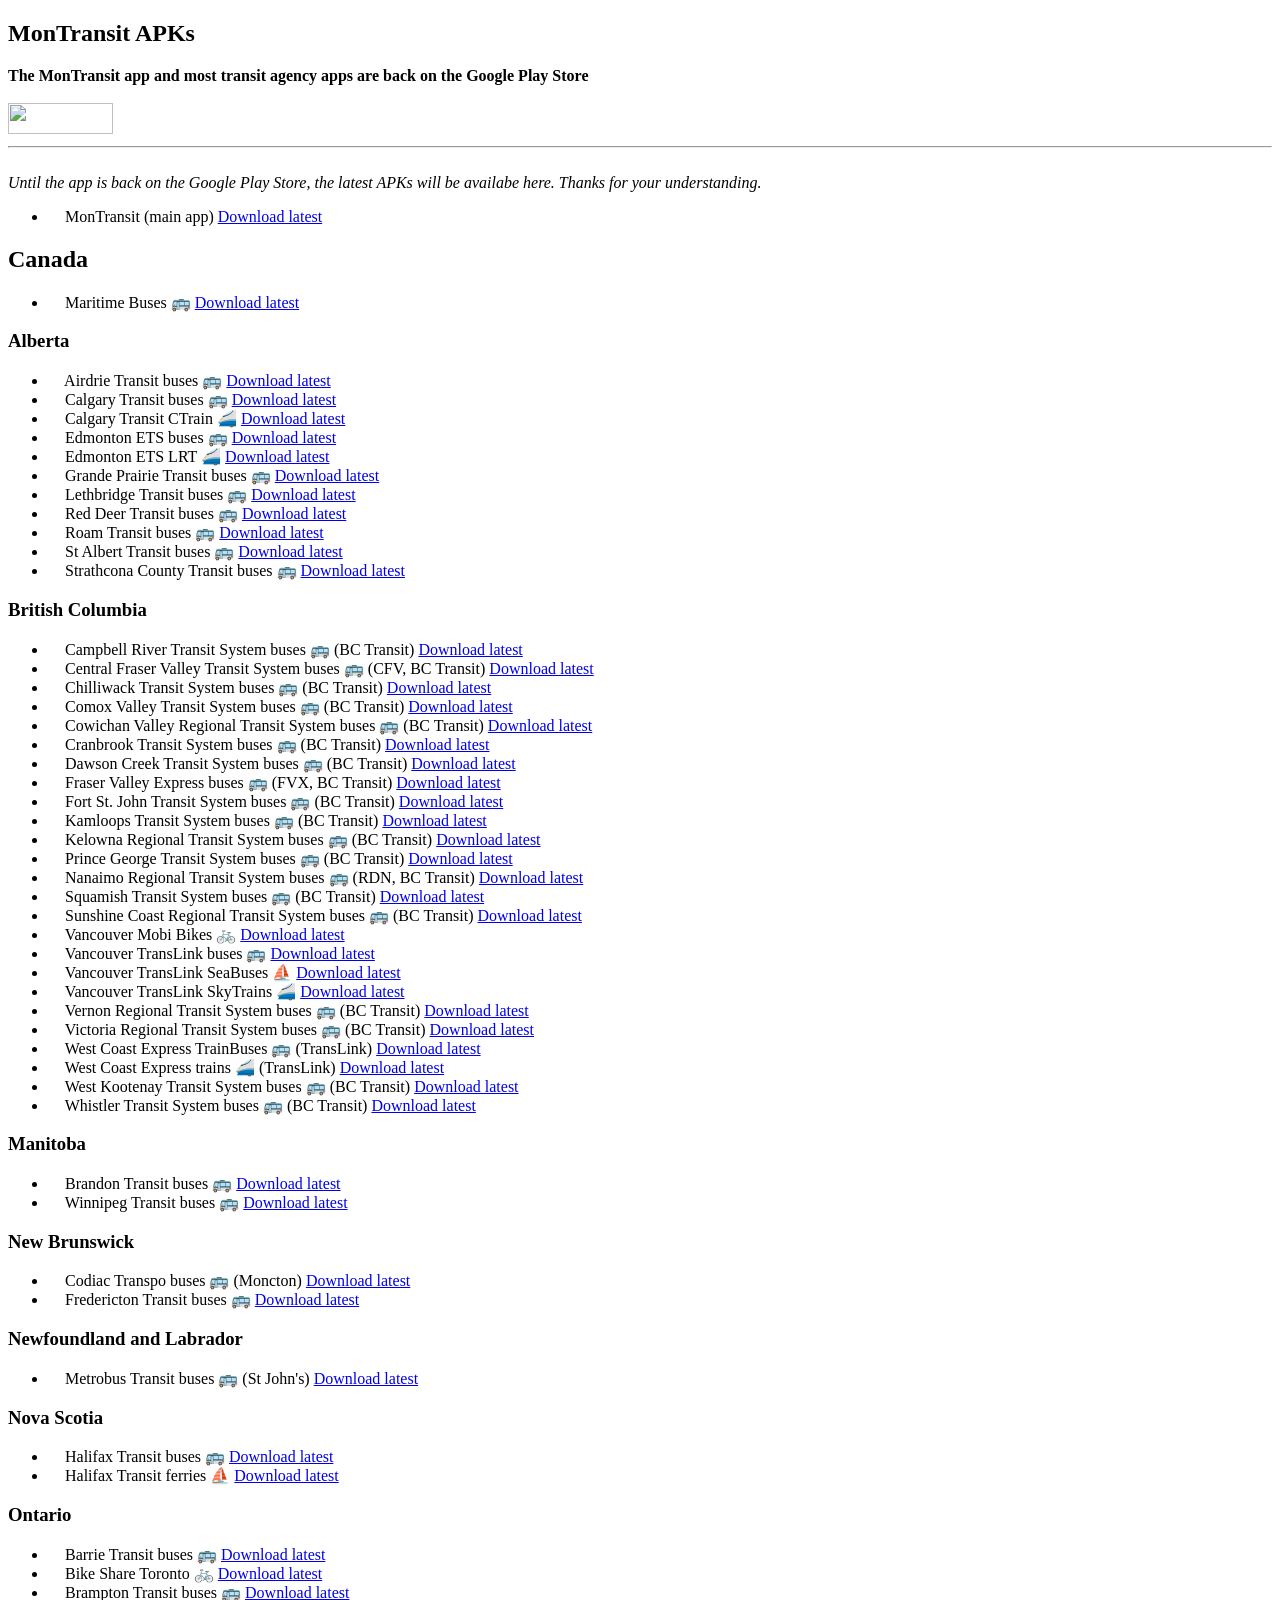
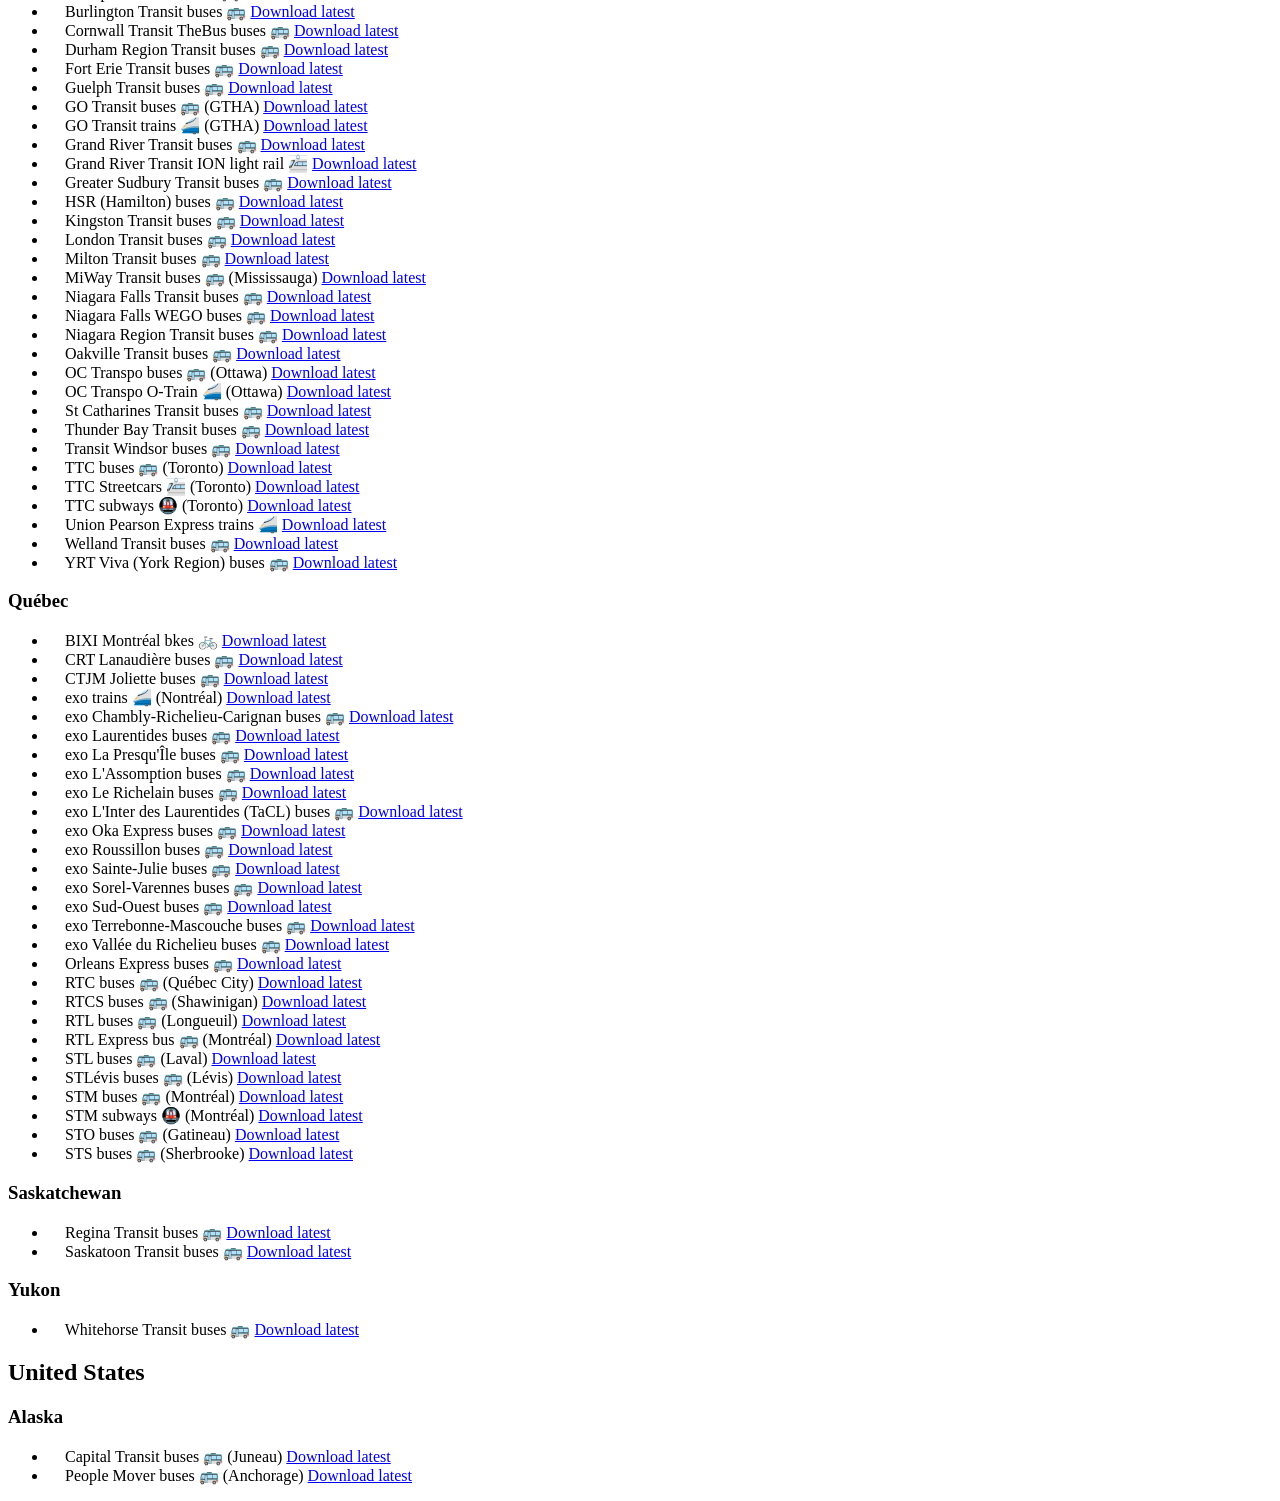
==== apk/index.html @ f3fe71b2 "exo HSL merged into exo SO & WSF removed Beta" ====
<!DOCTYPE html>
<html>
	<head>
		<title>MonTransit APKs</title>
		<style type="text/css">
			.icon {
				height: 13px;
				width: 13px;
			}
		</style>
	</head>
	<body>
		<h2>MonTransit APKs</h2>
		<b>
			The MonTransit app and most transit agency apps are back on the Google Play Store
		</b>
		<br/>
		<br/>
		<a href="https://play.google.com/store/apps/dev?id=4695172782869639778">
			<img
				width="105px"
				height="31px"
				src="https://play.google.com/intl/en_us/badges/images/apps/en-play-badge.png"/>
		</a>
		<br/>
		<hr/>
		<br/>
		<i>
			Until the app is back on the Google Play Store, the latest APKs will be availabe here. Thanks for your understanding.
		</i>
		<ul>
			<li>
				<img class="icon" src="https://raw.githubusercontent.com/mtransitapps/mtransit-for-android/master/pub/hi-res-app-icon.png">
				 MonTransit (main app)
				<a href="https://github.com/mtransitapps/mtransit-for-android/releases" rel="nofollow">Download latest</a>
			</li>
		</ul>
		<h2>Canada</h2>
		<ul>
			<li>
				<img class="icon" src="https://raw.githubusercontent.com/mtransitapps/ca-maritime-bus-android/master/pub/hi-res-app-icon.png">
				 Maritime Buses &#128652;
				<a href="https://github.com/mtransitapps/ca-maritime-bus-android/releases" rel="nofollow">Download latest</a>
			</li>
		</ul>
		<h3>Alberta</h3>
		<ul>
			<li>
				<img class="icon" src="https://raw.githubusercontent.com/mtransitapps/ca-airdrie-transit-bus-android/master/pub/hi-res-app-icon.png">
				 Airdrie Transit buses &#128652;
				<a href="https://github.com/mtransitapps/ca-airdrie-transit-bus-android/releases" rel="nofollow">Download latest</a>
			</li>
			<li>
				<img class="icon" src="https://raw.githubusercontent.com/mtransitapps/ca-calgary-transit-bus-android/master/pub/hi-res-app-icon.png">
				 Calgary Transit buses &#128652;
				<a href="https://github.com/mtransitapps/ca-calgary-transit-bus-android/releases" rel="nofollow">Download latest</a>
			</li>
			<li>
				<img class="icon" src="https://raw.githubusercontent.com/mtransitapps/ca-calgary-transit-train-android/master/pub/hi-res-app-icon.png">
				 Calgary Transit CTrain &#128644;
				<a href="https://github.com/mtransitapps/ca-calgary-transit-train-android/releases" rel="nofollow">Download latest</a>
			</li>
			<li>
				<img class="icon" src="https://raw.githubusercontent.com/mtransitapps/ca-edmonton-ets-bus-android/master/pub/hi-res-app-icon.png">
				 Edmonton ETS buses &#128652;
				<a href="https://github.com/mtransitapps/ca-edmonton-ets-bus-android/releases" rel="nofollow">Download latest</a>
			</li>
			<li>
				<img class="icon" src="https://raw.githubusercontent.com/mtransitapps/ca-edmonton-ets-train-android/master/pub/hi-res-app-icon.png">
				 Edmonton ETS LRT &#128644;
				<a href="https://github.com/mtransitapps/ca-edmonton-ets-train-android/releases" rel="nofollow">Download latest</a>
			</li>
			<li>
				<img class="icon" src="https://raw.githubusercontent.com/mtransitapps/ca-grande-prairie-transit-bus-android/master/pub/hi-res-app-icon.png">
				 Grande Prairie Transit buses &#128652;
				<a href="https://github.com/mtransitapps/ca-grande-prairie-transit-bus-android/releases" rel="nofollow">Download latest</a>
			</li>
			<li>
				<img class="icon" src="https://raw.githubusercontent.com/mtransitapps/ca-lethbridge-transit-bus-android/master/pub/hi-res-app-icon.png">
				 Lethbridge Transit buses &#128652;
				<a href="https://github.com/mtransitapps/ca-lethbridge-transit-bus-android/releases" rel="nofollow">Download latest</a>
			</li>
			<li>
				<img class="icon" src="https://raw.githubusercontent.com/mtransitapps/ca-red-deer-transit-bus-android/master/pub/hi-res-app-icon.png">
				 Red Deer Transit buses &#128652;
				<a href="https://github.com/mtransitapps/ca-red-deer-transit-bus-android/releases" rel="nofollow">Download latest</a>
			</li>
			<li>
				<img class="icon" src="https://raw.githubusercontent.com/mtransitapps/ca-banff-roam-transit-bus-android/master/pub/hi-res-app-icon.png">
				 Roam Transit buses &#128652;
				<a href="https://github.com/mtransitapps/ca-banff-roam-transit-bus-android/releases" rel="nofollow">Download latest</a>
			</li>
			<li>
				<img class="icon" src="https://raw.githubusercontent.com/mtransitapps/ca-st-albert-transit-bus-android/master/pub/hi-res-app-icon.png">
				 St Albert Transit buses &#128652;
				<a href="https://github.com/mtransitapps/ca-st-albert-transit-bus-android/releases" rel="nofollow">Download latest</a>
			</li>
			<li>
				<img class="icon" src="https://raw.githubusercontent.com/mtransitapps/ca-strathcona-county-transit-bus-android/master/pub/hi-res-app-icon.png">
				 Strathcona County Transit buses &#128652;
				<a href="https://github.com/mtransitapps/ca-strathcona-county-transit-bus-android/releases" rel="nofollow">Download latest</a>
			</li>
		</ul>
		<h3>British Columbia</h3>
		<ul>
			<li>
				<img class="icon" src="https://raw.githubusercontent.com/mtransitapps/ca-campbell-river-transit-system-bus-android/master/pub/hi-res-app-icon.png">
				 Campbell River Transit System buses &#128652; (BC Transit)
				<a href="https://github.com/mtransitapps/ca-campbell-river-transit-system-bus-android/releases" rel="nofollow">Download latest</a>
			</li>
			<li>
				<img class="icon" src="https://raw.githubusercontent.com/mtransitapps/ca-central-fraser-valley-transit-system-bus-android/master/pub/hi-res-app-icon.png">
				 Central Fraser Valley Transit System buses &#128652; (CFV, BC Transit)
				<a href="https://github.com/mtransitapps/ca-central-fraser-valley-transit-system-bus-android/releases" rel="nofollow">Download latest</a>
			</li>
			<li>
				<img class="icon" src="https://raw.githubusercontent.com/mtransitapps/ca-chilliwack-transit-system-bus-android/master/pub/hi-res-app-icon.png">
				 Chilliwack Transit System buses &#128652; (BC Transit)
				<a href="https://github.com/mtransitapps/ca-chilliwack-transit-system-bus-android/releases" rel="nofollow">Download latest</a>
			</li>
			<li>
				<img class="icon" src="https://raw.githubusercontent.com/mtransitapps/ca-comox-valley-transit-system-bus-android/master/pub/hi-res-app-icon.png">
				 Comox Valley Transit System buses &#128652; (BC Transit)
				<a href="https://github.com/mtransitapps/ca-comox-valley-transit-system-bus-android/releases" rel="nofollow">Download latest</a>
			</li>
			<li>
				<img class="icon" src="https://raw.githubusercontent.com/mtransitapps/ca-cowichan-valley-transit-system-bus-android/master/pub/hi-res-app-icon.png">
				 Cowichan Valley Regional Transit System buses &#128652; (BC Transit)
				<a href="https://github.com/mtransitapps/ca-cowichan-valley-transit-system-bus-android/releases" rel="nofollow">Download latest</a>
			</li>
			<li>
				<img class="icon" src="https://raw.githubusercontent.com/mtransitapps/ca-cranbrook-transit-system-bus-android/master/pub/hi-res-app-icon.png">
				 Cranbrook Transit System buses &#128652; (BC Transit)
				<a href="https://github.com/mtransitapps/ca-cranbrook-transit-system-bus-android/releases" rel="nofollow">Download latest</a>
			</li>
			<li>
				<img class="icon" src="https://raw.githubusercontent.com/mtransitapps/ca-dawson-creek-transit-system-bus-android/master/pub/hi-res-app-icon.png">
				 Dawson Creek Transit System buses &#128652; (BC Transit)
				<a href="https://github.com/mtransitapps/ca-dawson-creek-transit-system-bus-android/releases" rel="nofollow">Download latest</a>
			</li>
			<li>
				<img class="icon" src="https://raw.githubusercontent.com/mtransitapps/ca-fraser-valley-express-bus-android/master/pub/hi-res-app-icon.png">
				 Fraser Valley Express buses &#128652; (FVX, BC Transit)
				<a href="https://github.com/mtransitapps/ca-fraser-valley-express-bus-android/releases" rel="nofollow">Download latest</a>
			</li>
			<li>
				<img class="icon" src="https://raw.githubusercontent.com/mtransitapps/ca-fort-st-john-transit-system-bus-android/master/pub/hi-res-app-icon.png">
				 Fort St. John Transit System buses &#128652; (BC Transit)
				<a href="https://github.com/mtransitapps/ca-fort-st-john-transit-system-bus-android/releases" rel="nofollow">Download latest</a>
			</li>
			<li>
				<img class="icon" src="https://raw.githubusercontent.com/mtransitapps/ca-kamloops-transit-system-bus-android/master/pub/hi-res-app-icon.png">
				 Kamloops Transit System buses &#128652; (BC Transit)
				<a href="https://github.com/mtransitapps/ca-kamloops-transit-system-bus-android/releases" rel="nofollow">Download latest</a>
			</li>
			<li>
				<img class="icon" src="https://raw.githubusercontent.com/mtransitapps/ca-kelowna-regional-transit-system-bus-android/master/pub/hi-res-app-icon.png">
				 Kelowna Regional Transit System buses &#128652; (BC Transit)
				<a href="https://github.com/mtransitapps/ca-kelowna-regional-transit-system-bus-android/releases" rel="nofollow">Download latest</a>
			</li>
			<li>
				<img class="icon" src="https://raw.githubusercontent.com/mtransitapps/ca-prince-george-transit-system-bus-android/master/pub/hi-res-app-icon.png">
				 Prince George Transit System buses &#128652; (BC Transit)
				<a href="https://github.com/mtransitapps/ca-prince-george-transit-system-bus-android/releases" rel="nofollow">Download latest</a>
			</li>
			<li>
				<img class="icon" src="https://raw.githubusercontent.com/mtransitapps/ca-nanaimo-rdn-transit-system-bus-android/master/pub/hi-res-app-icon.png">
				 Nanaimo Regional Transit System buses &#128652; (RDN, BC Transit)
				<a href="https://github.com/mtransitapps/ca-nanaimo-rdn-transit-system-bus-android/releases" rel="nofollow">Download latest</a>
			</li>
			<li>
				<img class="icon" src="https://raw.githubusercontent.com/mtransitapps/ca-squamish-transit-system-bus-android/master/pub/hi-res-app-icon.png">
				 Squamish Transit System buses &#128652; (BC Transit)
				<a href="https://github.com/mtransitapps/ca-squamish-transit-system-bus-android/releases" rel="nofollow">Download latest</a>
			</li>
			<li>
				<img class="icon" src="https://raw.githubusercontent.com/mtransitapps/ca-sunshine-coast-regional-transit-system-bus-android/master/pub/hi-res-app-icon.png">
				 Sunshine Coast Regional Transit System buses &#128652; (BC Transit)
				<a href="https://github.com/mtransitapps/ca-sunshine-coast-regional-transit-system-bus-android/releases" rel="nofollow">Download latest</a>
			</li>
			<li>
				<img class="icon" src="https://raw.githubusercontent.com/mtransitapps/ca-vancouver-mobi-bike-android/master/pub/hi-res-app-icon.png">
				 Vancouver Mobi Bikes &#128690;
				<a href="https://github.com/mtransitapps/ca-vancouver-mobi-bike-android/releases" rel="nofollow">Download latest</a>
			</li>
			<li>
				<img class="icon" src="https://raw.githubusercontent.com/mtransitapps/ca-vancouver-translink-bus-android/master/pub/hi-res-app-icon.png">
				 Vancouver TransLink buses &#128652;
				<a href="https://github.com/mtransitapps/ca-vancouver-translink-bus-android/releases" rel="nofollow">Download latest</a>
			</li>
			<li>
				<img class="icon" src="https://raw.githubusercontent.com/mtransitapps/ca-vancouver-translink-ferry-android/master/pub/hi-res-app-icon.png">
				 Vancouver TransLink SeaBuses &#9973;
				<a href="https://github.com/mtransitapps/ca-vancouver-translink-ferry-android/releases" rel="nofollow">Download latest</a>
			</li>
			<li>
				<img class="icon" src="https://raw.githubusercontent.com/mtransitapps/ca-vancouver-translink-ferry-android/master/pub/hi-res-app-icon.png">
				 Vancouver TransLink SkyTrains &#128644;
				<a href="https://github.com/mtransitapps/ca-vancouver-translink-ferry-android/releases" rel="nofollow">Download latest</a>
			</li>
			<li>
				<img class="icon" src="https://raw.githubusercontent.com/mtransitapps/ca-vernon-transit-system-bus-android/master/pub/hi-res-app-icon.png">
				 Vernon Regional Transit System buses &#128652; (BC Transit)
				<a href="https://github.com/mtransitapps/ca-vernon-transit-system-bus-android/releases" rel="nofollow">Download latest</a>
			</li>
			<li>
				<img class="icon" src="https://raw.githubusercontent.com/mtransitapps/ca-victoria-regional-transit-system-bus-android/master/pub/hi-res-app-icon.png">
				 Victoria Regional Transit System buses &#128652; (BC Transit)
				<a href="https://github.com/mtransitapps/ca-victoria-regional-transit-system-bus-android/releases" rel="nofollow">Download latest</a>
			</li>
			<li>
				<img class="icon" src="https://raw.githubusercontent.com/mtransitapps/ca-west-coast-express-bus-android/master/pub/hi-res-app-icon.png">
				 West Coast Express TrainBuses &#128652; (TransLink)
				<a href="https://github.com/mtransitapps/ca-west-coast-express-bus-android/releases" rel="nofollow">Download latest</a>
			</li>
			<li>
				<img class="icon" src="https://raw.githubusercontent.com/mtransitapps/ca-west-coast-express-train-android/master/pub/hi-res-app-icon.png">
				 West Coast Express trains &#128644; (TransLink)
				<a href="https://github.com/mtransitapps/ca-west-coast-express-train-android/releases" rel="nofollow">Download latest</a>
			</li>
			<li>
				<img class="icon" src="https://raw.githubusercontent.com/mtransitapps/ca-west-kootenay-transit-system-bus-android/master/pub/hi-res-app-icon.png">
				 West Kootenay Transit System buses &#128652; (BC Transit)
				<a href="https://github.com/mtransitapps/ca-west-kootenay-transit-system-bus-android/releases" rel="nofollow">Download latest</a>
			</li>
			<li>
				<img class="icon" src="https://raw.githubusercontent.com/mtransitapps/ca-whistler-transit-system-bus-android/master/pub/hi-res-app-icon.png">
				 Whistler Transit System buses &#128652; (BC Transit)
				<a href="https://github.com/mtransitapps/ca-whistler-transit-system-bus-android/releases" rel="nofollow">Download latest</a>
			</li>
		</ul>
		<h3>Manitoba</h3>
		<ul>
			<li>
				<img class="icon" src="https://raw.githubusercontent.com/mtransitapps/ca-brandon-transit-bus-android/master/pub/hi-res-app-icon.png">
				 Brandon Transit buses &#128652;
				<a href="https://github.com/mtransitapps/ca-brandon-transit-bus-android/releases" rel="nofollow">Download latest</a>
			</li>
			<li>
				<img class="icon" src="https://raw.githubusercontent.com/mtransitapps/ca-winnipeg-transit-bus-android/master/pub/hi-res-app-icon.png">
				 Winnipeg Transit buses &#128652;
				<a href="https://github.com/mtransitapps/ca-winnipeg-transit-bus-android/releases" rel="nofollow">Download latest</a>
			</li>
		</ul>
		<h3>New Brunswick</h3>
		<ul>
			<li>
				<img class="icon" src="https://raw.githubusercontent.com/mtransitapps/ca-moncton-codiac-transpo-bus-android/master/pub/hi-res-app-icon.png">
				 Codiac Transpo buses &#128652; (Moncton)
				<a href="https://github.com/mtransitapps/ca-moncton-codiac-transpo-bus-android/releases" rel="nofollow">Download latest</a>
			</li>
			<li>
				<img class="icon" src="https://raw.githubusercontent.com/mtransitapps/ca-fredericton-transit-bus-android/master/pub/hi-res-app-icon.png">
				 Fredericton Transit buses &#128652;
				<a href="https://github.com/mtransitapps/ca-fredericton-transit-bus-android/releases" rel="nofollow">Download latest</a>
			</li>
		</ul>
		<h3>Newfoundland and Labrador</h3>
		<ul>
			<li>
				<img class="icon" src="https://raw.githubusercontent.com/mtransitapps/ca-st-john-s-metrobus-transit-bus-android/master/pub/hi-res-app-icon.png">
				 Metrobus Transit buses &#128652; (St John's)
				<a href="https://github.com/mtransitapps/ca-st-john-s-metrobus-transit-bus-android/releases" rel="nofollow">Download latest</a>
			</li>
		</ul>
		<h3>Nova Scotia</h3>
		<ul>
			<li>
				<img class="icon" src="https://raw.githubusercontent.com/mtransitapps/ca-halifax-transit-bus-android/master/pub/hi-res-app-icon.png">
				 Halifax Transit buses &#128652;
				<a href="https://github.com/mtransitapps/ca-halifax-transit-bus-android/releases" rel="nofollow">Download latest</a>
			</li>
			<li>
				<img class="icon" src="https://raw.githubusercontent.com/mtransitapps/ca-halifax-transit-ferry-android/master/pub/hi-res-app-icon.png">
				 Halifax Transit ferries &#9973;
				<a href="https://github.com/mtransitapps/ca-halifax-transit-ferry-android/releases" rel="nofollow">Download latest</a>
			</li>
		</ul>
		<h3>Ontario</h3>
		<ul>
			<li>
				<img class="icon" src="https://raw.githubusercontent.com/mtransitapps/ca-barrie-transit-bus-android/master/pub/hi-res-app-icon.png">
				 Barrie Transit buses &#128652;
				<a href="https://github.com/mtransitapps/ca-barrie-transit-bus-android/releases" rel="nofollow">Download latest</a>
			</li>
			<li>
				<img class="icon" src="https://raw.githubusercontent.com/mtransitapps/ca-toronto-share-bike-android/master/pub/hi-res-app-icon.png">
				 Bike Share Toronto &#128690;
				<a href="https://github.com/mtransitapps/ca-toronto-share-bike-android/releases" rel="nofollow">Download latest</a>
			</li>
			<li>
				<img class="icon" src="https://raw.githubusercontent.com/mtransitapps/ca-brampton-transit-bus-android/master/pub/hi-res-app-icon.png">
				 Brampton Transit buses &#128652;
				<a href="https://github.com/mtransitapps/ca-brampton-transit-bus-android/releases" rel="nofollow">Download latest</a>
			</li>
			<li>
				<img class="icon" src="https://raw.githubusercontent.com/mtransitapps/ca-burlington-transit-bus-android/master/pub/hi-res-app-icon.png">
				 Burlington Transit buses &#128652;
				<a href="https://github.com/mtransitapps/ca-burlington-transit-bus-android/releases" rel="nofollow">Download latest</a>
			</li>
			<li>
				<img class="icon" src="https://raw.githubusercontent.com/mtransitapps/ca-cornwall-transit-bus-android/master/pub/hi-res-app-icon.png">
				 Cornwall Transit TheBus buses &#128652;
				<a href="https://github.com/mtransitapps/ca-cornwall-transit-bus-android/releases" rel="nofollow">Download latest</a>
			</li>
			<li>
				<img class="icon" src="https://raw.githubusercontent.com/mtransitapps/ca-durham-region-transit-bus-android/master/pub/hi-res-app-icon.png">
				 Durham Region Transit buses &#128652;
				<a href="https://github.com/mtransitapps/ca-durham-region-transit-bus-android/releases" rel="nofollow">Download latest</a>
			</li>
			<li>
				<img class="icon" src="https://raw.githubusercontent.com/mtransitapps/ca-fort-erie-transit-bus-android/master/pub/hi-res-app-icon.png">
				 Fort Erie Transit buses &#128652;
				<a href="https://github.com/mtransitapps/ca-fort-erie-transit-bus-android/releases" rel="nofollow">Download latest</a>
			</li>
			<li>
				<img class="icon" src="https://raw.githubusercontent.com/mtransitapps/ca-guelph-transit-bus-android/master/pub/hi-res-app-icon.png">
				 Guelph Transit buses &#128652;
				<a href="https://github.com/mtransitapps/ca-guelph-transit-bus-android/releases" rel="nofollow">Download latest</a>
			</li>
			<li>
				<img class="icon" src="https://raw.githubusercontent.com/mtransitapps/ca-gtha-go-transit-bus-android/master/pub/hi-res-app-icon.png">
				 GO Transit buses &#128652; (GTHA)
				<a href="https://github.com/mtransitapps/ca-gtha-go-transit-bus-android/releases" rel="nofollow">Download latest</a>
			</li>
			<li>
				<img class="icon" src="https://raw.githubusercontent.com/mtransitapps/ca-gtha-go-transit-train-android/master/pub/hi-res-app-icon.png">
				 GO Transit trains &#128644; (GTHA)
				<a href="https://github.com/mtransitapps/ca-gtha-go-transit-train-android/releases" rel="nofollow">Download latest</a>
			</li>
			<li>
				<img class="icon" src="https://raw.githubusercontent.com/mtransitapps/ca-grand-river-transit-bus-android/master/pub/hi-res-app-icon.png">
				 Grand River Transit buses &#128652;
				<a href="https://github.com/mtransitapps/ca-grand-river-transit-bus-android/releases" rel="nofollow">Download latest</a>
			</li>
			<li>
				<img class="icon" src="https://raw.githubusercontent.com/mtransitapps/ca-grand-river-transit-light-rail-android/master/pub/hi-res-app-icon.png">
				 Grand River Transit ION light rail &#128648;
				<a href="https://github.com/mtransitapps/ca-grand-river-transit-light-rail-android/releases" rel="nofollow">Download latest</a>
			</li>
			<li>
				<img class="icon" src="https://raw.githubusercontent.com/mtransitapps/ca-sudbury-transit-bus-android/master/pub/hi-res-app-icon.png">
				 Greater Sudbury Transit buses &#128652;
				<a href="https://github.com/mtransitapps/ca-sudbury-transit-bus-android/releases" rel="nofollow">Download latest</a>
			</li>
			<li>
				<img class="icon" src="https://raw.githubusercontent.com/mtransitapps/ca-hamilton-hsr-bus-android/master/pub/hi-res-app-icon.png">
				 HSR (Hamilton) buses &#128652;
				<a href="https://github.com/mtransitapps/ca-hamilton-hsr-bus-android/releases" rel="nofollow">Download latest</a>
			</li>
			<li>
				<img class="icon" src="https://raw.githubusercontent.com/mtransitapps/ca-kingston-transit-bus-android/master/pub/hi-res-app-icon.png">
				 Kingston Transit buses &#128652;
				<a href="https://github.com/mtransitapps/ca-kingston-transit-bus-android/releases" rel="nofollow">Download latest</a>
			</li>
			<li>
				<img class="icon" src="https://raw.githubusercontent.com/mtransitapps/ca-london-transit-bus-android/master/pub/hi-res-app-icon.png">
				 London Transit buses &#128652;
				<a href="https://github.com/mtransitapps/ca-london-transit-bus-android/releases" rel="nofollow">Download latest</a>
			</li>
			<li>
				<img class="icon" src="https://raw.githubusercontent.com/mtransitapps/ca-milton-transit-bus-android/master/pub/hi-res-app-icon.png">
				 Milton Transit buses &#128652;
				<a href="https://github.com/mtransitapps/ca-milton-transit-bus-android/releases" rel="nofollow">Download latest</a>
			</li>
			<li>
				<img class="icon" src="https://raw.githubusercontent.com/mtransitapps/ca-mississauga-miway-bus-android/master/pub/hi-res-app-icon.png">
				 MiWay Transit buses &#128652; (Mississauga)
				<a href="https://github.com/mtransitapps/ca-mississauga-miway-bus-android/releases" rel="nofollow">Download latest</a>
			</li>
			<li>
				<img class="icon" src="https://raw.githubusercontent.com/mtransitapps/ca-niagara-falls-transit-bus-android/master/pub/hi-res-app-icon.png">
				 Niagara Falls Transit buses &#128652;
				<a href="https://github.com/mtransitapps/ca-niagara-falls-transit-bus-android/releases" rel="nofollow">Download latest</a>
			</li>
			<li>
				<img class="icon" src="https://raw.githubusercontent.com/mtransitapps/ca-niagara-falls-wego-bus-android/master/pub/hi-res-app-icon.png">
				 Niagara Falls WEGO buses &#128652;
				<a href="https://github.com/mtransitapps/ca-niagara-falls-wego-bus-android/releases" rel="nofollow">Download latest</a>
			</li>
			<li>
				<img class="icon" src="https://raw.githubusercontent.com/mtransitapps/ca-niagara-region-transit-bus-android/master/pub/hi-res-app-icon.png">
				 Niagara Region Transit buses &#128652;
				<a href="https://github.com/mtransitapps/ca-niagara-region-transit-bus-android/releases" rel="nofollow">Download latest</a>
			</li>
			<li>
				<img class="icon" src="https://raw.githubusercontent.com/mtransitapps/ca-oakville-transit-bus-android/master/pub/hi-res-app-icon.png">
				 Oakville Transit buses &#128652;
				<a href="https://github.com/mtransitapps/ca-oakville-transit-bus-android/releases" rel="nofollow">Download latest</a>
			</li>
			<li>
				<img class="icon" src="https://raw.githubusercontent.com/mtransitapps/ca-ottawa-oc-transpo-bus-android/master/pub/hi-res-app-icon.png">
				 OC Transpo buses &#128652; (Ottawa)
				<a href="https://github.com/mtransitapps/ca-ottawa-oc-transpo-bus-android/releases" rel="nofollow">Download latest</a>
			</li>
			<li>
				<img class="icon" src="https://raw.githubusercontent.com/mtransitapps/ca-ottawa-oc-transpo-train-android/master/pub/hi-res-app-icon.png">
				 OC Transpo O-Train &#128644; (Ottawa)
				<a href="https://github.com/mtransitapps/ca-ottawa-oc-transpo-train-android/releases" rel="nofollow">Download latest</a>
			</li>
			<li>
				<img class="icon" src="https://raw.githubusercontent.com/mtransitapps/ca-st-catharines-transit-bus-android/master/pub/hi-res-app-icon.png">
				 St Catharines Transit buses &#128652;
				<a href="https://github.com/mtransitapps/ca-st-catharines-transit-bus-android/releases" rel="nofollow">Download latest</a>
			</li>
			<li>
				<img class="icon" src="https://raw.githubusercontent.com/mtransitapps/ca-thunder-bay-transit-bus-android/master/pub/hi-res-app-icon.png">
				 Thunder Bay Transit buses &#128652;
				<a href="https://github.com/mtransitapps/ca-thunder-bay-transit-bus-android/releases" rel="nofollow">Download latest</a>
			</li>
			<li>
				<img class="icon" src="https://raw.githubusercontent.com/mtransitapps/ca-windsor-transit-bus-android/master/pub/hi-res-app-icon.png">
				 Transit Windsor buses &#128652;
				<a href="https://github.com/mtransitapps/ca-windsor-transit-bus-android/releases" rel="nofollow">Download latest</a>
			</li>
			<li>
				<img class="icon" src="https://raw.githubusercontent.com/mtransitapps/ca-toronto-ttc-bus-android/master/pub/hi-res-app-icon.png">
				 TTC buses &#128652; (Toronto)
				<a href="https://github.com/mtransitapps/ca-toronto-ttc-bus-android/releases" rel="nofollow">Download latest</a>
			</li>
			<li>
				<img class="icon" src="https://raw.githubusercontent.com/mtransitapps/ca-toronto-ttc-light-rail-android/master/pub/hi-res-app-icon.png">
				 TTC Streetcars &#128648; (Toronto)
				<a href="https://github.com/mtransitapps/ca-toronto-ttc-light-rail-android/releases" rel="nofollow">Download latest</a>
			</li>
			<li>
				<img class="icon" src="https://raw.githubusercontent.com/mtransitapps/ca-toronto-ttc-subway-android/master/pub/hi-res-app-icon.png">
				 TTC subways &#128647; (Toronto)
				<a href="https://github.com/mtransitapps/ca-toronto-ttc-subway-android/releases" rel="nofollow">Download latest</a>
			</li>
			<li>
				<img class="icon" src="https://raw.githubusercontent.com/mtransitapps/ca-gta-up-express-train-android/master/pub/hi-res-app-icon.png">
				 Union Pearson Express trains &#128644;
				<a href="https://github.com/mtransitapps/ca-gta-up-express-train-android/releases" rel="nofollow">Download latest</a>
			</li>
			<li>
				<img class="icon" src="https://raw.githubusercontent.com/mtransitapps/ca-welland-transit-bus-android/master/pub/hi-res-app-icon.png">
				 Welland Transit buses &#128652;
				<a href="https://github.com/mtransitapps/ca-welland-transit-bus-android/releases" rel="nofollow">Download latest</a>
			</li>
			<li>
				<img class="icon" src="https://raw.githubusercontent.com/mtransitapps/ca-york-region-yrt-viva-bus-android/master/pub/hi-res-app-icon.png">
				 YRT Viva (York Region) buses &#128652;
				<a href="https://github.com/mtransitapps/ca-york-region-yrt-viva-bus-android/releases" rel="nofollow">Download latest</a>
			</li>
		</ul>
		<h3>Québec</h3>
		<ul>
			<li>
				<img class="icon" src="https://raw.githubusercontent.com/mtransitapps/ca-montreal-bixi-bike-android/master/pub/hi-res-app-icon.png">
				 BIXI Montréal bkes &#128690;
				<a href="https://github.com/mtransitapps/ca-montreal-bixi-bike-android/releases" rel="nofollow">Download latest</a>
			</li>
			<li>
				<img class="icon" src="https://raw.githubusercontent.com/mtransitapps/ca-lanaudiere-crtl-bus-android/master/pub/hi-res-app-icon.png">
				 CRT Lanaudière buses &#128652;
				<a href="https://github.com/mtransitapps/ca-lanaudiere-crtl-bus-android/releases" rel="nofollow">Download latest</a>
			</li>
			<li>
				<img class="icon" src="https://raw.githubusercontent.com/mtransitapps/ca-joliette-ctjm-bus-android/master/pub/hi-res-app-icon.png">
				 CTJM Joliette buses &#128652;
				<a href="https://github.com/mtransitapps/ca-joliette-ctjm-bus-android/releases" rel="nofollow">Download latest</a>
			</li>
			<li>
				<img class="icon" src="https://raw.githubusercontent.com/mtransitapps/ca-montreal-amt-train-android/master/pub/hi-res-app-icon.png">
				 exo trains &#128644; (Nontréal)
				<a href="https://github.com/mtransitapps/ca-montreal-amt-train-android/releases" rel="nofollow">Download latest</a>
			</li>
			<li>
				<img class="icon" src="https://raw.githubusercontent.com/mtransitapps/ca-chambly-richelieu-carignan-citcrc-bus-android/master/pub/hi-res-app-icon.png">
				 exo Chambly-Richelieu-Carignan buses &#128652;
				<a href="https://github.com/mtransitapps/ca-chambly-richelieu-carignan-citcrc-bus-android/releases" rel="nofollow">Download latest</a>
			</li>
			<li>
				<img class="icon" src="https://raw.githubusercontent.com/mtransitapps/ca-laurentides-citla-bus-android/master/pub/hi-res-app-icon.png">
				 exo Laurentides buses &#128652;
				<a href="https://github.com/mtransitapps/ca-laurentides-citla-bus-android/releases" rel="nofollow">Download latest</a>
			</li>
			<li>
				<img class="icon" src="https://raw.githubusercontent.com/mtransitapps/ca-la-presqu-ile-citpi-bus-android/master/pub/hi-res-app-icon.png">
				 exo La Presqu'Île buses &#128652;
				<a href="https://github.com/mtransitapps/ca-la-presqu-ile-citpi-bus-android/releases" rel="nofollow">Download latest</a>
			</li>
			<li>
				<img class="icon" src="https://raw.githubusercontent.com/mtransitapps/ca-l-assomption-mrclasso-bus-android/master/pub/hi-res-app-icon.png">
				 exo L'Assomption buses &#128652;
				<a href="https://github.com/mtransitapps/ca-l-assomption-mrclasso-bus-android/releases" rel="nofollow">Download latest</a>
			</li>
			<li>
				<img class="icon" src="https://raw.githubusercontent.com/mtransitapps/ca-le-richelain-citlr-bus-android/master/pub/hi-res-app-icon.png">
				 exo Le Richelain buses &#128652;
				<a href="https://github.com/mtransitapps/ca-le-richelain-citlr-bus-android/releases" rel="nofollow">Download latest</a>
			</li>
			<li>
				<img class="icon" src="https://raw.githubusercontent.com/mtransitapps/ca-laurentides-linter-bus-android/master/pub/hi-res-app-icon.png">
				 exo L'Inter des Laurentides (TaCL) buses &#128652;
				<a href="https://github.com/mtransitapps/ca-laurentides-linter-bus-android/releases" rel="nofollow">Download latest</a>
			</li>
			<li>
				<img class="icon" src="https://raw.githubusercontent.com/mtransitapps/ca-deux-montagnes-mrcdm-bus-android/master/pub/hi-res-app-icon.png">
				 exo Oka Express buses &#128652;
				<a href="https://github.com/mtransitapps/ca-deux-montagnes-mrcdm-bus-android/releases" rel="nofollow">Download latest</a>
			</li>
			<li>
				<img class="icon" src="https://raw.githubusercontent.com/mtransitapps/ca-roussillon-citrous-bus-android/master/pub/hi-res-app-icon.png">
				 exo Roussillon buses &#128652;
				<a href="https://github.com/mtransitapps/ca-roussillon-citrous-bus-android/releases" rel="nofollow">Download latest</a>
			</li>
			<li>
				<img class="icon" src="https://raw.githubusercontent.com/mtransitapps/ca-ste-julie-omitsju-bus-android/master/pub/hi-res-app-icon.png">
				 exo Sainte-Julie buses &#128652;
				<a href="https://github.com/mtransitapps/ca-ste-julie-omitsju-bus-android/releases" rel="nofollow">Download latest</a>
			</li>
			<li>
				<img class="icon" src="https://raw.githubusercontent.com/mtransitapps/ca-sorel-varennes-citsv-bus-android/master/pub/hi-res-app-icon.png">
				 exo Sorel-Varennes buses &#128652;
				<a href="https://github.com/mtransitapps/ca-sorel-varennes-citsv-bus-android/releases" rel="nofollow">Download latest</a>
			</li>
			<li>
				<img class="icon" src="https://raw.githubusercontent.com/mtransitapps/ca-sud-ouest-citso-bus-android/master/pub/hi-res-app-icon.png">
				 exo Sud-Ouest buses &#128652;
				<a href="https://github.com/mtransitapps/ca-sud-ouest-citso-bus-android/releases" rel="nofollow">Download latest</a>
			</li>
			<li>
				<img class="icon" src="https://raw.githubusercontent.com/mtransitapps/ca-les-moulins-mrclm-bus-android/master/pub/hi-res-app-icon.png">
				 exo Terrebonne-Mascouche buses &#128652;
				<a href="https://github.com/mtransitapps/ca-les-moulins-mrclm-bus-android/releases" rel="nofollow">Download latest</a>
			</li>
			<li>
				<img class="icon" src="https://raw.githubusercontent.com/mtransitapps/ca-richelieu-citvr-bus-android/master/pub/hi-res-app-icon.png">
				 exo Vallée du Richelieu buses &#128652;
				<a href="https://github.com/mtransitapps/ca-richelieu-citvr-bus-android/releases" rel="nofollow">Download latest</a>
			</li>
			<li>
				<img class="icon" src="https://raw.githubusercontent.com/mtransitapps/ca-quebec-orleans-express-bus-android/master/pub/hi-res-app-icon.png">
				 Orleans Express buses &#128652;
				<a href="https://github.com/mtransitapps/ca-quebec-orleans-express-bus-android/releases" rel="nofollow">Download latest</a>
			</li>
			<li>
				<img class="icon" src="https://raw.githubusercontent.com/mtransitapps/ca-quebec-rtc-bus-android/master/pub/hi-res-app-icon.png">
				 RTC buses &#128652; (Québec City)
				<a href="https://github.com/mtransitapps/ca-quebec-rtc-bus-android/releases" rel="nofollow">Download latest</a>
			</li>
			<li>
				<img class="icon" src="https://raw.githubusercontent.com/mtransitapps/ca-shawinigan-rtcs-bus-android/master/pub/hi-res-app-icon.png">
				 RTCS buses &#128652; (Shawinigan)
				<a href="https://github.com/mtransitapps/ca-shawinigan-rtcs-bus-android/releases" rel="nofollow">Download latest</a>
			</li>
			<li>
				<img class="icon" src="https://raw.githubusercontent.com/mtransitapps/ca-longueuil-rtl-bus-android/master/pub/hi-res-app-icon.png">
				 RTL buses &#128652; (Longueuil)
				<a href="https://github.com/mtransitapps/ca-longueuil-rtl-bus-android/releases" rel="nofollow">Download latest</a>
			</li>
			<li>
				<img class="icon" src="https://raw.githubusercontent.com/mtransitapps/ca-montreal-amt-bus-android/master/pub/hi-res-app-icon.png">
				 RTL Express bus &#128652; (Montréal)
				<a href="https://github.com/mtransitapps/ca-montreal-amt-bus-android/releases" rel="nofollow">Download latest</a>
			</li>
			<li>
				<img class="icon" src="https://raw.githubusercontent.com/mtransitapps/ca-laval-stl-bus-android/master/pub/hi-res-app-icon.png">
				 STL buses &#128652; (Laval)
				<a href="https://github.com/mtransitapps/ca-laval-stl-bus-android/releases" rel="nofollow">Download latest</a>
			</li>
			<li>
				<img class="icon" src="https://raw.githubusercontent.com/mtransitapps/ca-levis-stl-bus-android/master/pub/hi-res-app-icon.png">
				 STLévis buses &#128652; (Lévis)
				<a href="https://github.com/mtransitapps/ca-levis-stl-bus-android/releases" rel="nofollow">Download latest</a>
			</li>
			<li>
				<img class="icon" src="https://raw.githubusercontent.com/mtransitapps/ca-montreal-stm-bus-android/master/pub/hi-res-app-icon.png">
				 STM buses &#128652; (Montréal)
				<a href="https://github.com/mtransitapps/ca-montreal-stm-bus-android/releases" rel="nofollow">Download latest</a>
			</li>
			<li>
				<img class="icon" src="https://raw.githubusercontent.com/mtransitapps/ca-montreal-stm-subway-android/master/pub/hi-res-app-icon.png">
				 STM subways &#128647; (Montréal)
				<a href="https://github.com/mtransitapps/ca-montreal-stm-subway-android/releases" rel="nofollow">Download latest</a>
			</li>
			<li>
				<img class="icon" src="https://raw.githubusercontent.com/mtransitapps/ca-gatineau-sto-bus-android/master/pub/hi-res-app-icon.png">
				 STO buses  &#128652; (Gatineau)
				<a href="https://github.com/mtransitapps/ca-gatineau-sto-bus-android/releases" rel="nofollow">Download latest</a>
			</li>
			<li>
				<img class="icon" src="https://raw.githubusercontent.com/mtransitapps/ca-sherbrooke-sts-bus-android/master/pub/hi-res-app-icon.png">
				 STS buses  &#128652; (Sherbrooke)
				<a href="https://github.com/mtransitapps/ca-sherbrooke-sts-bus-android/releases" rel="nofollow">Download latest</a>
			</li>
		</ul>
		<h3>Saskatchewan</h3>
		<ul>
			<li>
				<img class="icon" src="https://raw.githubusercontent.com/mtransitapps/ca-regina-transit-bus-android/master/pub/hi-res-app-icon.png">
				 Regina Transit buses &#128652;
				<a href="https://github.com/mtransitapps/ca-regina-transit-bus-android/releases" rel="nofollow">Download latest</a>
			</li>
			<li>
				<img class="icon" src="https://raw.githubusercontent.com/mtransitapps/ca-saskatoon-transit-bus-android/master/pub/hi-res-app-icon.png">
				 Saskatoon Transit buses &#128652;
				<a href="https://github.com/mtransitapps/ca-saskatoon-transit-bus-android/releases" rel="nofollow">Download latest</a>
			</li>
		</ul>
		<h3>Yukon</h3>
		<ul>
			<li>
				<img class="icon" src="https://raw.githubusercontent.com/mtransitapps/ca-whitehorse-transit-bus-android/master/pub/hi-res-app-icon.png">
				 Whitehorse Transit buses &#128652;
				<a href="https://github.com/mtransitapps/ca-whitehorse-transit-bus-android/releases" rel="nofollow">Download latest</a>
			</li>
		</ul>
		<h2>United States</h2>
		<h3>Alaska</h3>
		<ul>
			<li>
				<img class="icon" src="https://raw.githubusercontent.com/mtransitapps/us-juneau-capital-transit-bus-android/master/pub/hi-res-app-icon.png">
				 Capital Transit buses &#128652; (Juneau)
				<a href="https://github.com/mtransitapps/us-juneau-capital-transit-bus-android/releases" rel="nofollow">Download latest</a>
			</li>
			<li>
				<img class="icon" src="https://raw.githubusercontent.com/mtransitapps/us-anchorage-people-mover-bus-android/master/pub/hi-res-app-icon.png">
				 People Mover buses &#128652; (Anchorage)
				<a href="https://github.com/mtransitapps/us-anchorage-people-mover-bus-android/releases" rel="nofollow">Download latest</a>
			</li>
		</ul>
	</body>
</html>
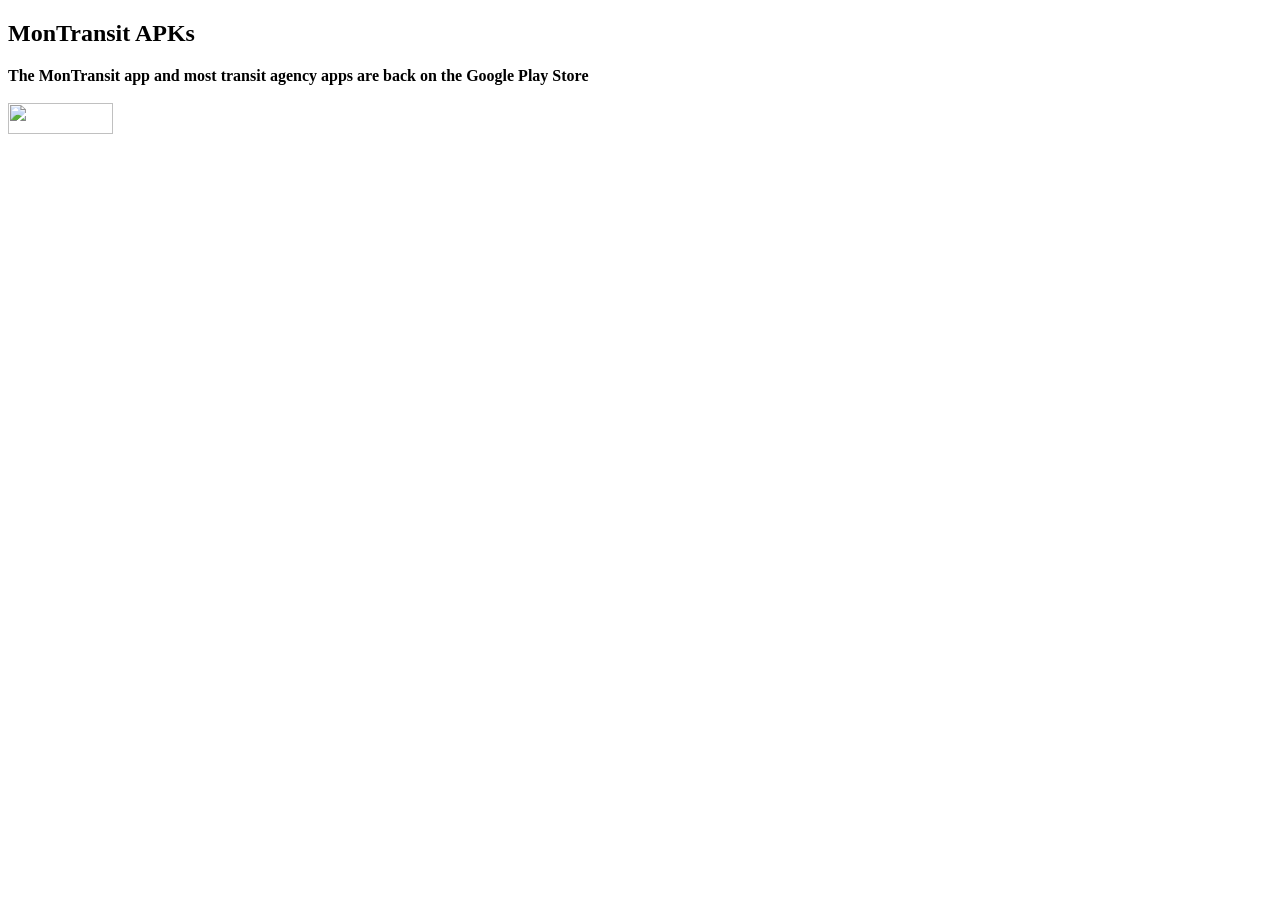
==== commit 00409a6d: "Comment out APK availability notice in index.html Comment out the notice about APK availability unti" ====
--- a/apk/index.html
+++ b/apk/index.html
@@ -23,6 +23,7 @@
 				src="https://play.google.com/intl/en_us/badges/images/apps/en-play-badge.png"/>
 		</a>
 		<br/>
+		<!-- 
 		<hr/>
 		<br/>
 		<i>
@@ -622,5 +623,6 @@
 				<a href="https://github.com/mtransitapps/us-anchorage-people-mover-bus-android/releases" rel="nofollow">Download latest</a>
 			</li>
 		</ul>
+		-->
 	</body>
 </html>
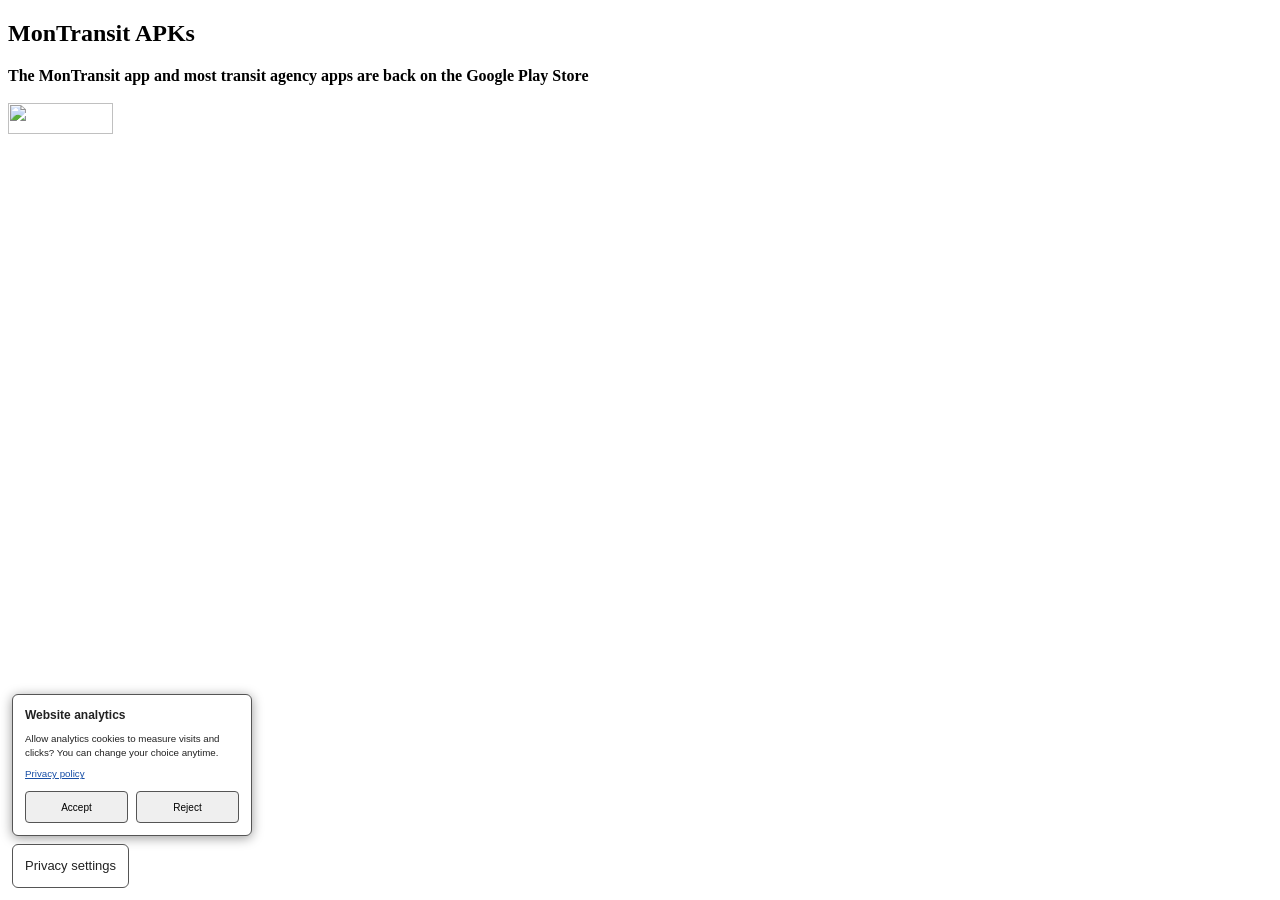
==== commit fc6a7c5a: "Add GoatCounter (Privacy-friendly analytics)" ====
--- a/apk/index.html
+++ b/apk/index.html
@@ -2,6 +2,8 @@
 <html>
 	<head>
 		<title>MonTransit APKs</title>
+		<script data-goatcounter="https://mtransitapps.goatcounter.com/count" async src="//gc.zgo.at/count.js"></script>
+		<script type="module" src="../scripts/firebase.js"></script>
 		<style type="text/css">
 			.icon {
 				height: 13px;
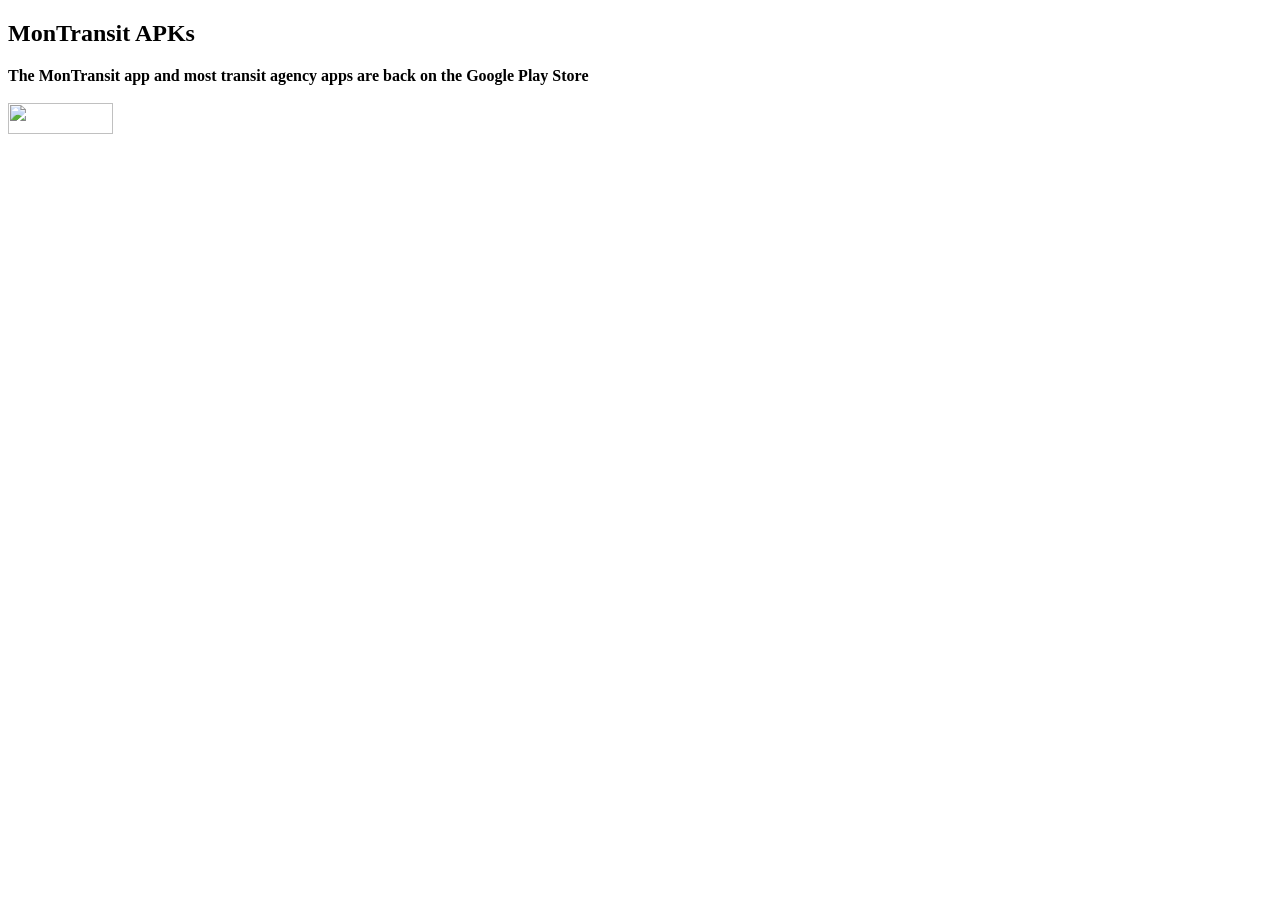
==== commit 905dae4b: "add GoatCounter... And remove unused APK html pages" ====
--- a/apk/index.html
+++ b/apk/index.html
@@ -3,7 +3,6 @@
 	<head>
 		<title>MonTransit APKs</title>
 		<script data-goatcounter="https://mtransitapps.goatcounter.com/count" async src="//gc.zgo.at/count.js"></script>
-		<script type="module" src="../scripts/firebase.js"></script>
 		<style type="text/css">
 			.icon {
 				height: 13px;
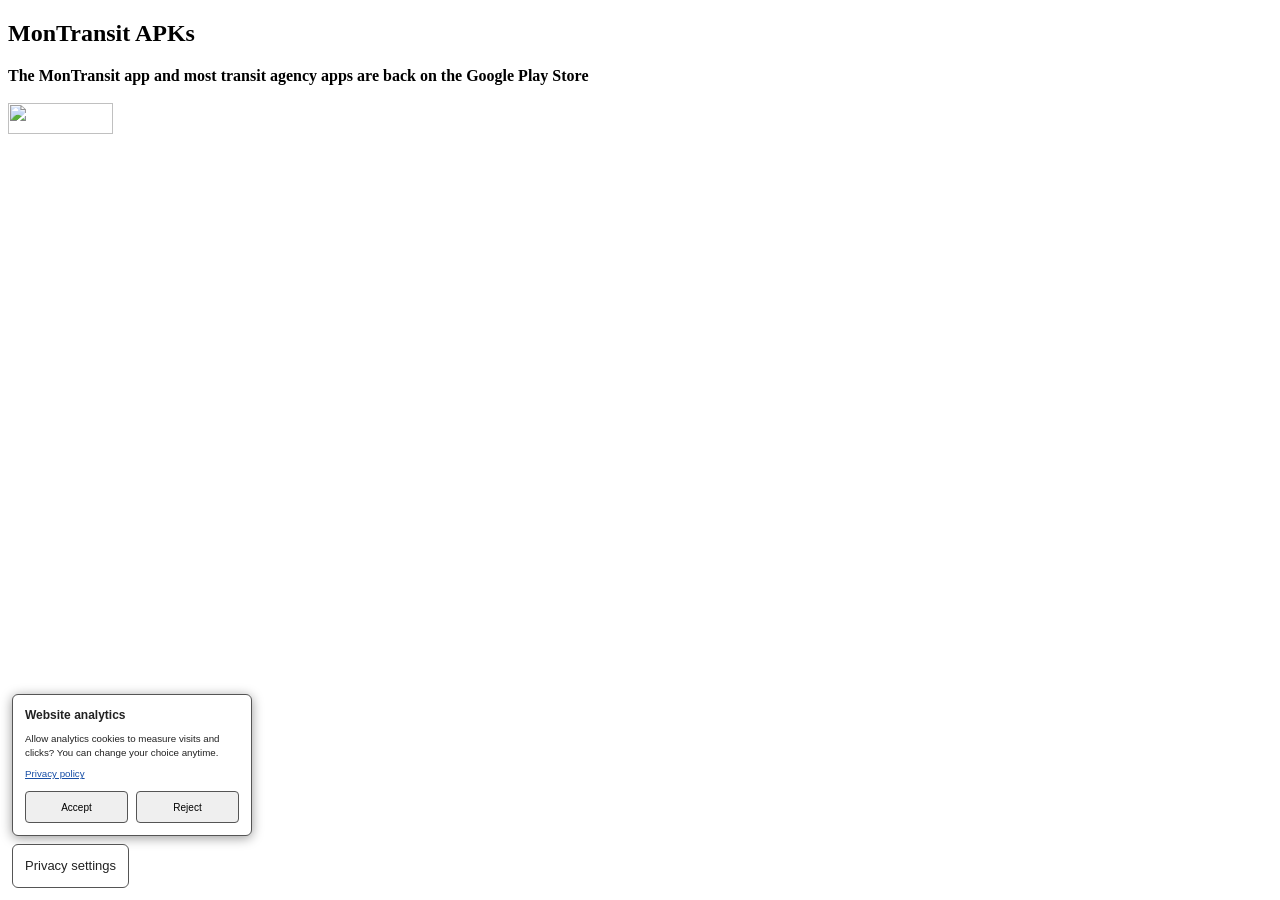
==== commit 03034e81: "Merge branch 'master' into mm/fb_analytics" ====
--- a/apk/index.html
+++ b/apk/index.html
@@ -2,7 +2,8 @@
 <html>
 	<head>
 		<title>MonTransit APKs</title>
-		<script data-goatcounter="https://mtransitapps.goatcounter.com/count" async src="//gc.zgo.at/count.js"></script>
+		<script data-goatcounter="https://mtransitapps.goatcounter.com/count" async src="https://gc.zgo.at/count.js"></script>
+		<script type="module" src="../scripts/firebase.js"></script>
 		<style type="text/css">
 			.icon {
 				height: 13px;
